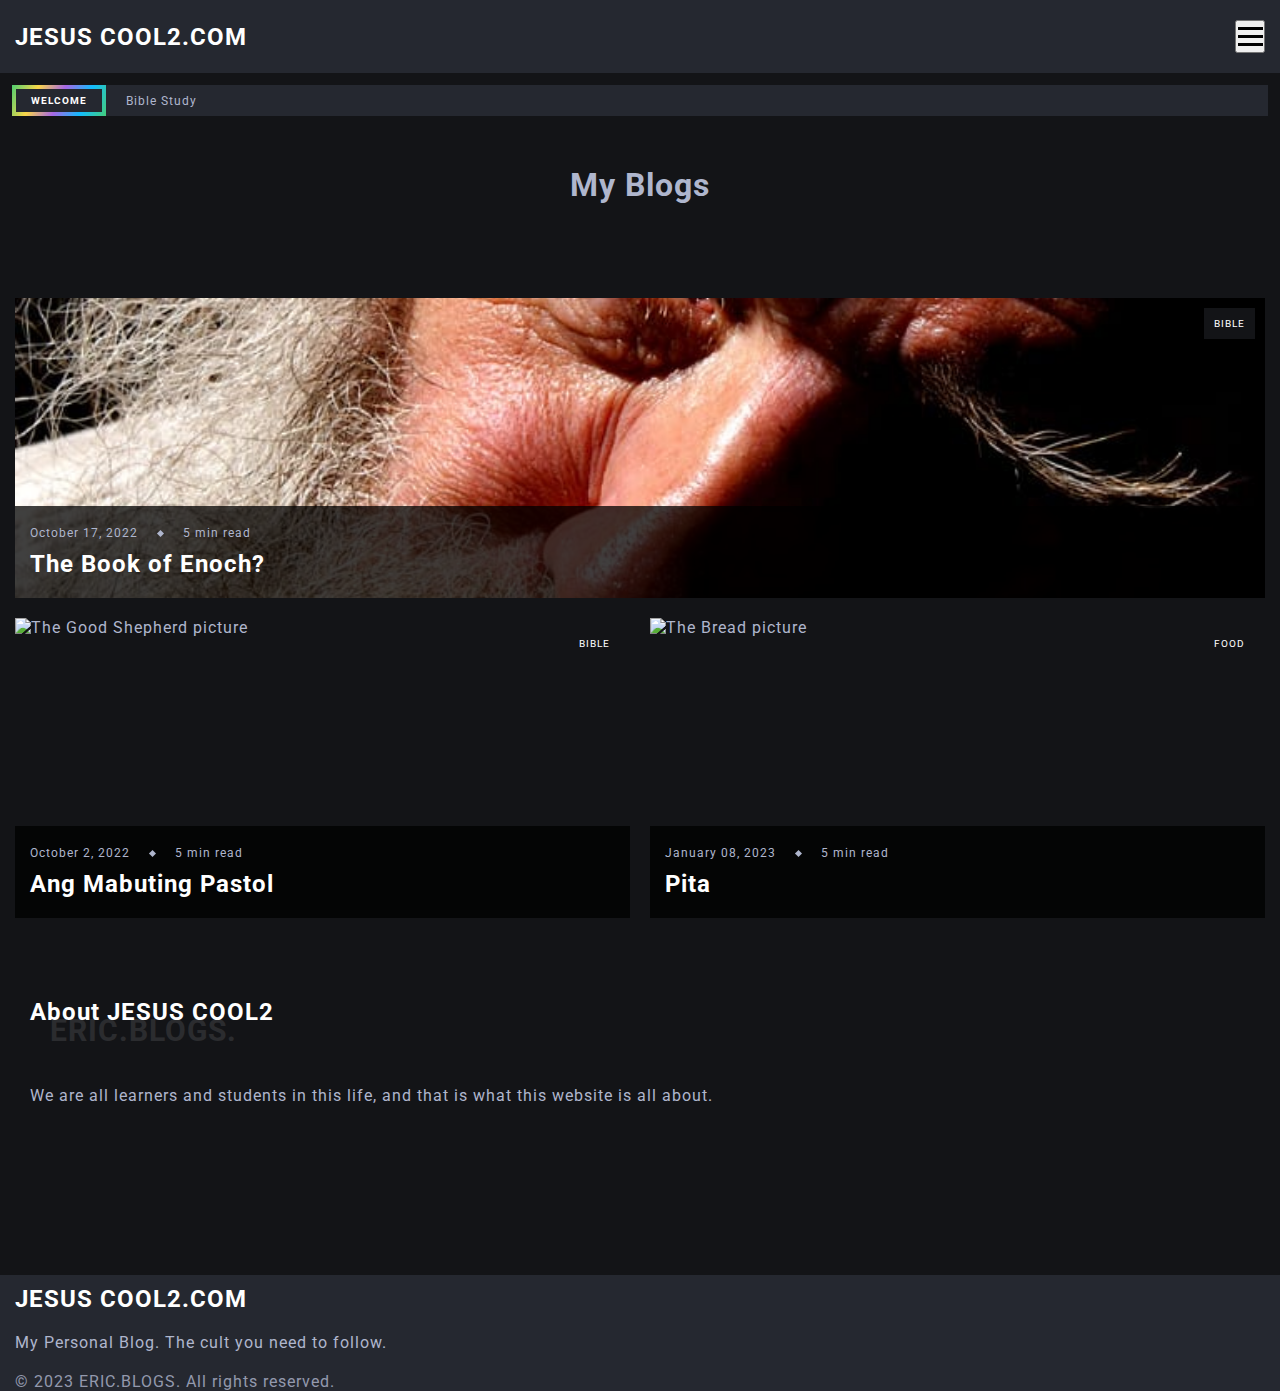
==== index.html @ 35bd61ef "I change the Blog.html to index.html" ====
<html lang="en">
<head>
    <meta charset="UTF-8">
    <meta http-equiv="X-UA-Compatible" content="IE=edge">
    <meta name="viewport" content="width=device-width, initial-scale=1.0">
    <link rel="stylesheet" href="Blogs.css">
    <title>Eric's Blogs</title>
</head>
<body>


<header class="header">
        <nav class="navbar container">
            <h2 class="logo-name">JESUS COOL2.COM</h2>
            
              <div class="menu" id="menu-bar">
                <ul class="list">
                    <li class="list-item">
                        <a href="#" class="list-link current">HOME</a>
                    </li>
                </ul>

                <ul class="list">
                    <li class="list-item">
                        <a href="#about" class="list-link">ABOUT</a>
                    </li>
                </ul>

                <ul class="list">
                    <li class="list-item">
                        <a href="#contact" class="list-link">CONTACT</a>
                    </li>
                </ul>

              </div>

              <div class="list list-right">

                <button class="btn toggle button menu-toggle" id="menu-toggle-icon">
                    <span class="bar"></span>
                    <span class="bar"></span>
                    <span class="bar"></span>
                </button>

             </div>
        
        </nav>
</header>
    


    <main class="content">

        <div class="welcome-banner">
            <h3 class="welcome fancy-border">
                <span class="place-items-center">Welcome</span>
            </h3>
                <span>Bible Study</span>   
        </div>


        <div class="my-blogs">
            <h1>My Blogs</h1>
            
        </div>
       
        <section class="featured-articles section-header-offset blogspot">            
          
            <div class="featured-articles-container container d-grid">
           
                <div class="featured-content d-grid">
    
                  <a href="Enoch.html" class="article featured-article featured-article-1">
                 
                    <img src="./images/Enoch.jpg" alt="Enoch's picture" class="article-image-Enoch">
                 
                    <span class="article-category">Bible</span>
                

                    <div class="article-data-container">
    
                      <div class="article-data">
                        <span>October 17, 2022</span>
                        <span class="article-data-spacer"></span>
                        <span>5 min read</span>
                      </div>
    
                     <h3 class="title article-title">The Book of Enoch?</h3>
                 
                    </div>   
        
                  </a> 
                

                

               <a href="JesusShepherd.html" class="article featured-article featured-article-2">
                 
                <img src="./images/The Good Shepherd.jpg" alt="The Good Shepherd picture" class="article-image-Shepherd">
             
                <span class="article-category">Bible</span>
            
                <div class="article-data-container">

                 <div class="article-data">
                    <span>October 2, 2022</span>
                    <span class="article-data-spacer"></span>
                    <span>5 min read</span>
                 </div>

                <h3 class="title article-title">Ang Mabuting Pastol</h3>
             
                </div>
     
               </a> 
            
            


           <a href="Pita.html" class="article featured-article featured-article-3">
                 
            <img src="./images/The Bread.jpg" alt="The Bread picture" class="article-image-Bread">
         
            <span class="article-category">Food</span>
        
            <div class="article-data-container">

             <div class="article-data">
                <span>January 08, 2023</span>
                <span class="article-data-spacer"></span>
                <span>5 min read</span>
             </div>

            <h3 class="title article-title">Pita</h3>
         
           </div>

        </a> 
        
        <!-- About Section -->
        
        <section class="about-eric" id="about">
            <div class="container">
                <h2 class="title section-title" data-name="Eric.Blogs.">About JESUS COOL2</h2>
                <p>We are all learners and students in this life, and that is what this website is all about.</p>
            </div>
        </section>
        
    </div>
</div>
</section>


        <!-- Footer Section -->

        <footer id="contact">
            <div class="footer-container container d-grid">
                <div class="company-data">
                    <h2 class="footer-title">JESUS COOL2.COM</h2>
                    <p class="company-description">My Personal Blog. The cult you need to follow.</p>

                
                        <span class="copyright-notice">&copy; 2023 ERIC.BLOGS. All rights reserved.</span>
                </div>    
            </div>
        </footer>


    </main>


    <script src="Blogs.js"></script>


</body>
         
</html>
---- Blogs.css ----
@import url('https://fonts.googleapis.com/css2?family=Roboto&display=swap');


:root{
    --light-color:#fff;
    --light-color-alt:#afb6cd;
    --primary-background-color:#131417;
    --secondary-background-color:#252830;
    --hover-light-color: var(--light-color);
    --hover-dark-color: var(--primary-background-color);
    --gradient-color: linear-gradient(115deg, #4fcf70, #fad648, #a767e5, #12bcfe, #44ce7b);
    --transparent-light-color: rgba(255, 255, 255, 0.5);
    --transparent-dark-color: rgba(0,0,0,.75);
    --font-family: 'Roboto', sans-serif;
    --font-size-xsm: 1.2rem;
    --font-size-sm: 1.6rem;
    --font-size-md: 2.4rem;
    --font-size-lg: 3rem;
    --font-size-xl: 4rem;
    --gap: 2rem;
    --margin-sm: 2rem;
    --margin-md: 3rem;
    --item-min-height-sm: 20rem;  
    --item-min-height-md: 30rem;
}

*{
    margin: 0;
    padding: 0;
    box-sizing: border-box;
}


html {
    /* font-size: 10px; */
    font-size: 62.5%;
}

body {
    font-family: var(--font-family);
    font-size: var(--font-size-sm);
    color:var(--light-color-alt);
    background-color: var(--primary-background-color);
    letter-spacing: 1px;
}

a {
    text-decoration: none;
    color:inherit;
}



img {
    max-width: 100%;
    display:block;
}

ul {
    list-style: none;
}


i {
    font-size: var(--font-size-lg);
}


.container {
    max-width: 160rem;
    margin: 0 auto;
    padding: 0 1.5rem;
}

.header {
    background-color: var(--secondary-background-color);
    position: fixed;
    top: 0;
    left: 0;
    width: 100%;
    z-index: 999;
}

.navbar{
    display: flex;
    align-items: center;
    justify-content: space-between;
}

.logo-name{
    font-size: var(--font-size-md);
    color: var(--light-color);
}

.menu{
    position: absolute;
    top: 8.5rem;
    right: 1.5rem;
    width: 23rem;
    padding: 1.5rem;
    background-color: var(--secondary-background-color);
    opacity: 0;
    transform: scale(0);
    transition: opacity .25s ease-in;
    
}

.list{
    display: flex;
    align-items: center;
    gap: var(--gap);
    margin-top: var(--gap);
    margin-bottom: var(--gap);
    
}

.menu  > .list{
    flex-direction: column;
    
}

.list-link.current{
    color: var(--light-color);
}


.btn{
    cursor: pointer;
}


.list-link:hover{
    color:var(--light-color);
}


/* .list-link:focus {
    color: #12bcfe;
} */

.d-grid{
    display:grid;
}

.featured-articles{
    padding-block: 2rem;
}

.section-header-offset{
    margin-top: 7.4rem;
}

.featured-articles-container,
.featured-content{
    gap:var(--gap);
}

.welcome-banner{
    margin-top: 8.5rem;
    margin-left: 12px;
    margin-right: 12px;
    background-color: var(--secondary-background-color);
    display: flex;
    align-items: center;
    gap: var(--gap);
    font-size: var(--font-size-xsm);
    
}

.welcome{
    color: var(--light-color);
    font-size: 1rem;
    text-transform: uppercase;
    text-align: center;
    padding: .4rem;
    height: 100%;

}

.welcome span{
    height: inherit;
    width: fit-content;
}

.welcome-paragraph{
    margin-left: 50px;
}

.fancy-border{
    position: relative;
    overflow:hidden;

}

.fancy-border::before{
    content: '';
    position: absolute;
    top: 0;
    left: 0;
    width: 200%;
    height: 100%;
    background: var(--gradient-color);
    background-size: 50% 100%; 
    z-index: 5; 
}

.fancy-border span{
    position: relative;
    z-index: 10;
    display: inline-flex;
    padding: .6rem 1.5rem;
    background-color: var(--secondary-background-color);

}

.article{
    position: relative;
    min-height: var(--item-min-height-md);
}

.article-image-Enoch {
    position: absolute;
    /* width: 375; */
    /* height: 562.5; */
    width: 100%;
    height: 100%;
    object-fit: cover;
    transition: transform .25s;
}   

.article-category{
    position: absolute;
    top: 1rem;
    right: 1rem;
    padding: 1rem;
    font-size: 1rem;
    background-color: var(--primary-background-color);
    color: var(--light-color);
    text-transform: uppercase;
    z-index: 10;
}

.article-data-container{
    position:absolute;
    bottom: 0;
    left: 0;
    padding: 2rem 1.5rem;
    background-color: var(--transparent-dark-color);
    z-index: 10;
    width: 100%;
    transition: background-color .5s;
}

.article:hover .article-data-container{
    background-color: var(--hover-dark-color);
    color: var(--hover-light-color);
}

.article:hover .article-data-spacer{
    background-color: var(--hover-light-color);
}

.article-data{
    display: flex;
    align-items: center;
    gap: var(--gap);
    font-size: var(--font-size-xsm);
    margin-bottom: 1rem;
}

.article-data-spacer{
    width: .5rem;
    height: .5rem;
    background-color: var(--light-color-alt);
    transform: rotate(45deg);
}

.title{
    color: var(--light-color);
}

.article-title{
    font-size: var(--font-size-md);
}
 


.my-blogs{   
    display: flex;
    justify-content: center;
    margin-top: 5rem;
}




/* Naviagation Button */

.toggle button{
    cursor: pointer;
}


.bar{
    display: block;
    width: 25px;
    height: 3px;
    background-color: black;
    margin: 5px auto;
    transition: all 0.3s ease;
    
}


button{
    height: 33px;
    width: 30px;
}

.menu.is-active{
    box-shadow: 1px 1px 1rem var(--transparent-light-color);
    opacity: 1;
    transform: scale(1);
}



.menu-toggle.is-active .bar:nth-child(2){
    opacity: 0;
}

.menu-toggle.is-active .bar:nth-child(1){
    transform: translateY(8px) rotate(45deg);
}

.menu-toggle.is-active .bar:nth-child(3){
    transform: translateY(-8px) rotate(-45deg);
}


<!--BlogPost Section-->

/* Enoch Blog */
.blog-post {
    padding-bottom: 5rem;
}


.blog-post-data {
    display: flex;
    flex-direction: column;
    align-items: center;
    text-align: center;
    padding-block: 2.5rem;
}

.blog-post-title {
    font-size: clamp(3rem, 5vw, 6rem);
}

.blog-post-data .article-data {
    margin-bottom: 2.5rem;
}

.blog-post-image-Enoch {    
    width: 70%;
    height: var(--item-min-height-sm);
    object-fit: cover;
    margin-bottom: 3rem;
}

.blog-post-container .container{
    max-width: 90rem;
    padding: 0;
    display: flex;
    flex-direction: column;
    gap: var(--gap);
}

.quote {
    background-color: var(--secondary-background-color);
    padding: 2.5rem;
}

.quote p {
    font-style: italic;
}

.container-content {
    text-align: justify;
    text-indent: 2rem;
    letter-spacing: .2em;
}

/* The Good Shepherd Blog */

.blog-post-image-shepherd {
    width: 70%;
    height: var(--item-min-height-md);
    object-fit: cover;
    margin-bottom: 3rem;
}

.quote-shepherd {
    display: flex;
    justify-content: center;
}


/* Pita Blog */

.blog-post-image-Pita {
    width: 100%;
    height: var(--item-min-height-md);
    object-fit: cover;
    margin-bottom: 3rem;

}








/* About Section */

.section-title {
    position: relative;
    font-size: var(--font-size-md);
    margin-top: 6rem;
    margin-bottom: 6rem;
}

.section-title::before{
    content: attr(data-name);
    font-size: var(--font-size-lg);
    text-transform: uppercase;
    opacity: .1;
    position: absolute;
    top: 1.5rem;
    left: 2rem;
}


/* Footer Section */

footer{
    background-color: var(--secondary-background-color);
    margin-top: 15rem;
}

.footer-title{
    color: var(--light-color);
    margin-top: 1rem;
}

.footer-container{
    gap: var(--gap);
    
}

.company-data{
    display: flex;
    flex-direction: column;
}

.company-description{
    margin-block: var(--margin-sm);
    max-width: 75%;
}

.copyright-notice{
    opacity: .8;
}


/* Media Queries */



@media screen and (min-width: 700px) {
    
    .blog-post-image-Enoch{
        height: var(--item-min-height-md);
    }
    
    
    .blog-post-image-shepherd{
        height: 40rem;
    }

    
      
}


@media screen and (min-width: 768px) {
    .featured-content{
        grid-template-columns: repeat(2, 1fr);
    }

    .featured-article-1{
        grid-column: 1/3;
    }

    .about-eric{
        grid-column: 1/3;
    }
    
}


@media screen and (min-width: 1024px) {
    
    .blog-post-image-Enoch{
        height: 100%;
        width: 25%;
    }
    
    .blog-post-image-shepherd{
        height: 100%;
        width: 25%;
    }
}


@media screen and (min-width: 1500px) {
    .featured-content{
        grid-template-columns: repeat(4, 1fr);
        
    }

    .featured-article-1{
        grid-column: 1/2;
        grid-row: 1/-3;
    }

    .featured-article-3{
        grid-column: 3/5;
    }

    .about-eric{
        grid-column: -4/-1;
    }

   

   
}
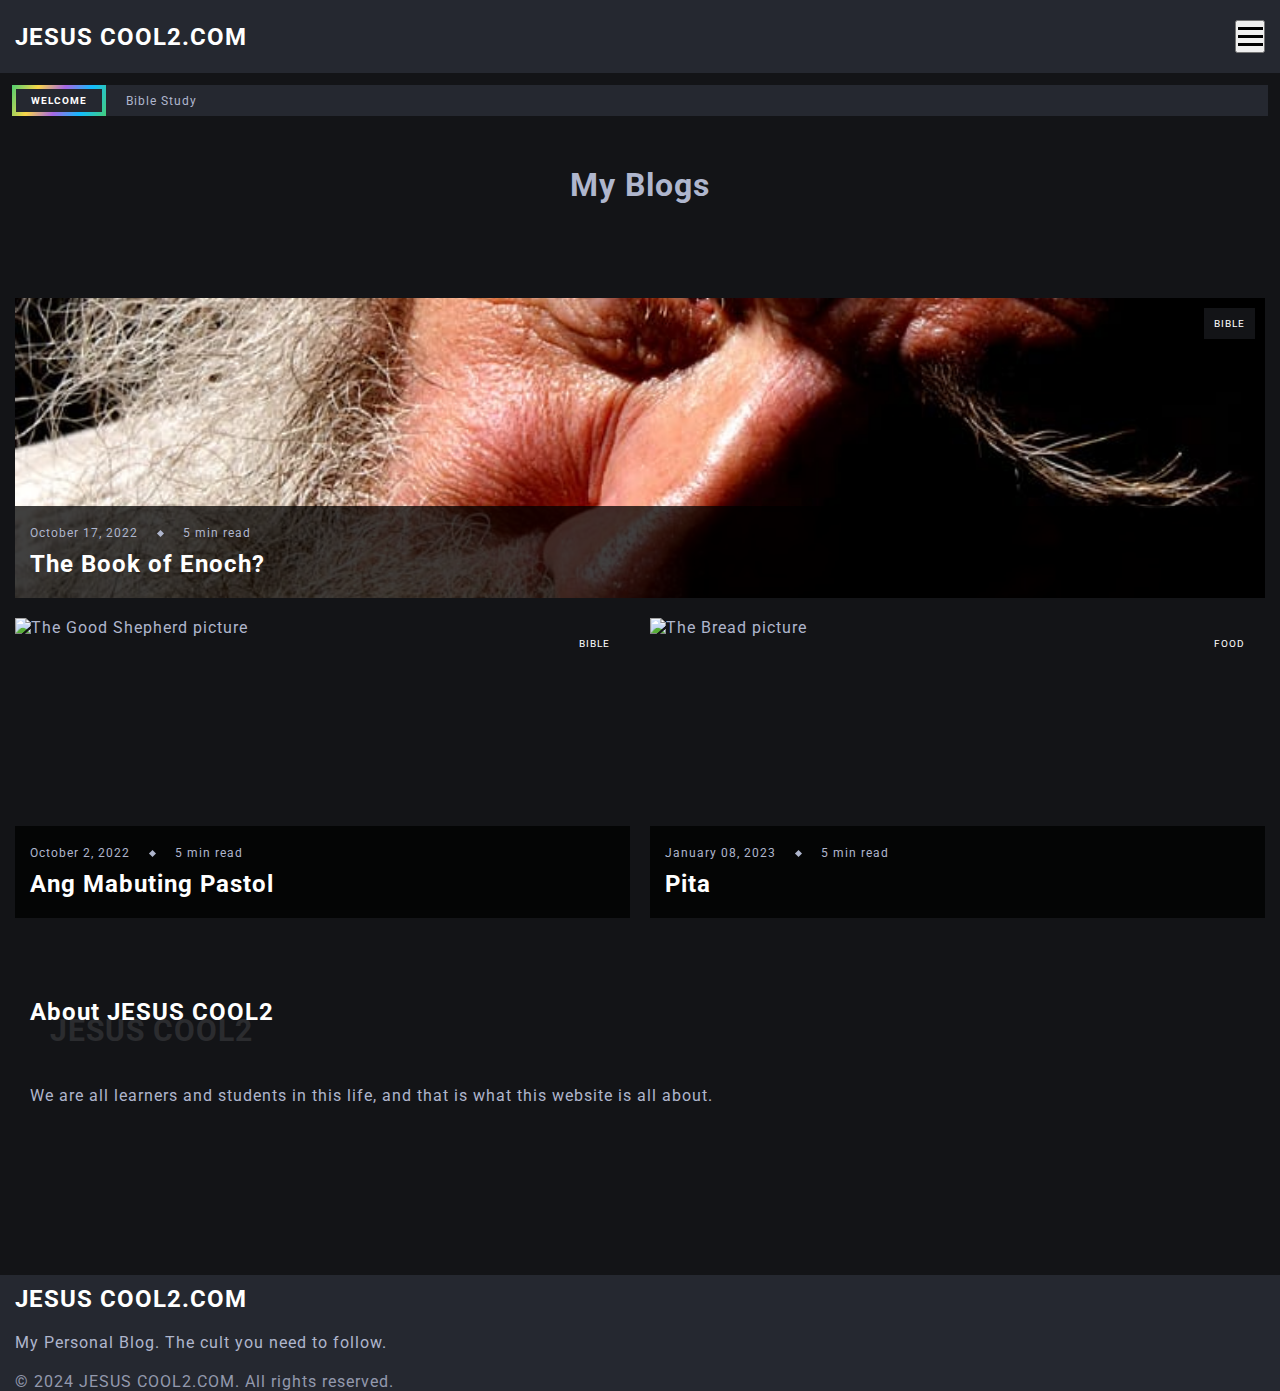
==== commit 8a8de036: "I change the //About Section" ====
--- a/index.html
+++ b/index.html
@@ -117,7 +117,7 @@
             
 
 
-           <a href="Pita.html" class="article featured-article featured-article-3">
+        <a href="Pita.html" class="article featured-article featured-article-3">
                  
             <img src="./images/The Bread.jpg" alt="The Bread picture" class="article-image-Bread">
          
@@ -141,7 +141,7 @@
         
         <section class="about-eric" id="about">
             <div class="container">
-                <h2 class="title section-title" data-name="Eric.Blogs.">About JESUS COOL2</h2>
+                <h2 class="title section-title" data-name="JESUS COOL2">About JESUS COOL2</h2>
                 <p>We are all learners and students in this life, and that is what this website is all about.</p>
             </div>
         </section>
@@ -160,7 +160,7 @@
                     <p class="company-description">My Personal Blog. The cult you need to follow.</p>
 
                 
-                        <span class="copyright-notice">&copy; 2023 ERIC.BLOGS. All rights reserved.</span>
+                        <span class="copyright-notice">&copy; 2024 JESUS COOL2.COM. All rights reserved.</span>
                 </div>    
             </div>
         </footer>
--- a/Blogs.css
+++ b/Blogs.css
@@ -294,7 +294,7 @@
 
 
 
-/* Naviagation Button */
+/*==================Naviagation Button=======================*/
 
 .toggle button{
     cursor: pointer;
@@ -338,7 +338,7 @@
 }
 
 
-<!--BlogPost Section-->
+<!---------BlogPost Section----------->
 
 /* Enoch Blog */
 .blog-post {
@@ -434,7 +434,7 @@
 }
 
 .section-title::before{
-    content: attr(data-name);
+    content: attr(data-name);       
     font-size: var(--font-size-lg);
     text-transform: uppercase;
     opacity: .1;
